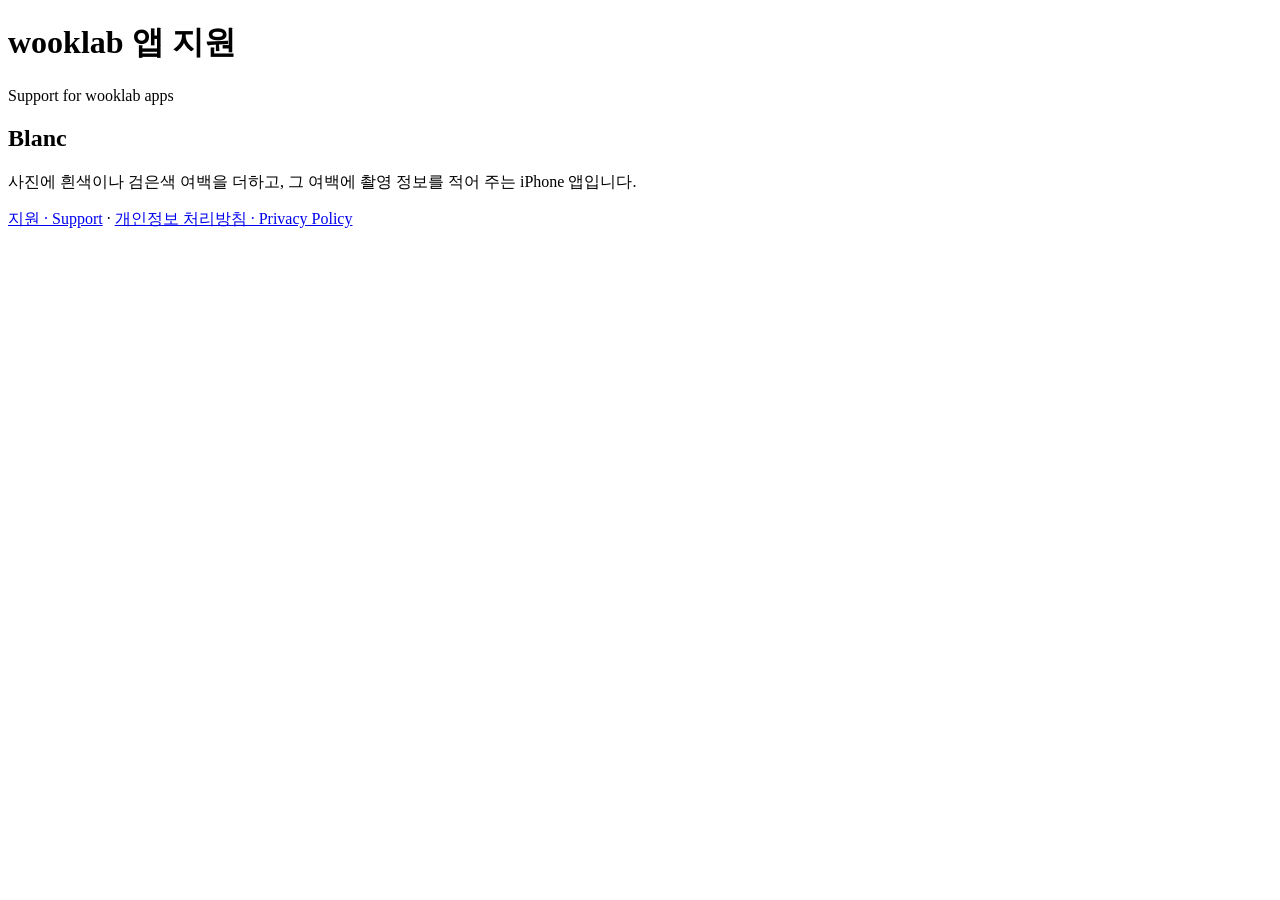
==== index.html @ 7303c3bc "Blanc 지원 페이지와 개인정보 처리방침 추가 wooklab 앱의 지원 페이지를 앱별 폴더로 두는 저장소를 만들고, 첫 앱으로 Blanc의 지원 페이지(FAQ, 문의)와 개인정보" ====
<!doctype html>
<html lang="ko">
<head>
<meta charset="utf-8">
<meta name="viewport" content="width=device-width, initial-scale=1">
<title>wooklab 앱 지원</title>
<link rel="stylesheet" href="style.css">
</head>
<body>
<main>
<h1>wooklab 앱 지원</h1>
<p class="meta">Support for wooklab apps</p>

<h2>Blanc</h2>
<p>사진에 흰색이나 검은색 여백을 더하고, 그 여백에 촬영 정보를 적어 주는 iPhone 앱입니다.</p>
<p><a href="blanc/">지원 · Support</a> · <a href="blanc/privacy.html">개인정보 처리방침 · Privacy Policy</a></p>
</main>
</body>
</html>
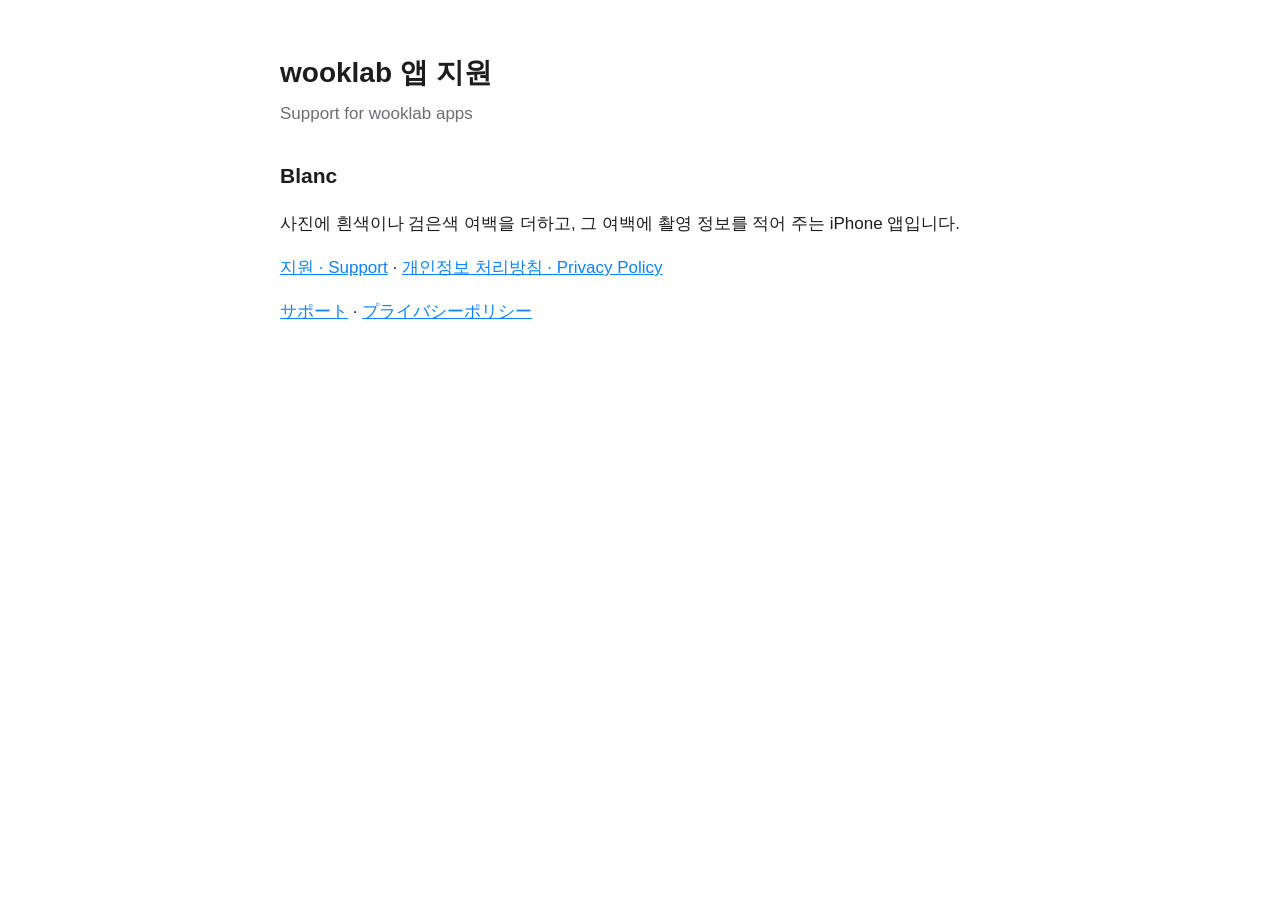
==== commit 00bc5f2c: "Blanc 일본어 지원 페이지와 개인정보 처리방침 추가 App Store Connect에 일본어 현지화의 지원 URL과 개인정보 처리방침 URL을 따로 지정할 수 있도록, blan" ====
--- a/index.html
+++ b/index.html
@@ -14,6 +14,7 @@
 <h2>Blanc</h2>
 <p>사진에 흰색이나 검은색 여백을 더하고, 그 여백에 촬영 정보를 적어 주는 iPhone 앱입니다.</p>
 <p><a href="blanc/">지원 · Support</a> · <a href="blanc/privacy.html">개인정보 처리방침 · Privacy Policy</a></p>
+<p lang="ja"><a href="blanc/ja/">サポート</a> · <a href="blanc/ja/privacy.html">プライバシーポリシー</a></p>
 </main>
 </body>
 </html>
--- a/style.css
+++ b/style.css
@@ -0,0 +1,11 @@
+:root { color-scheme: light dark; --text: #1d1d1f; --muted: #6e6e73; --bg: #ffffff; --accent: #0a84ff; }
+@media (prefers-color-scheme: dark) { :root { --text: #f5f5f7; --muted: #a1a1a6; --bg: #000000; } }
+body { margin: 0; background: var(--bg); color: var(--text); font: 17px/1.6 -apple-system, BlinkMacSystemFont, "Apple SD Gothic Neo", sans-serif; }
+main { max-width: 720px; margin: 0 auto; padding: 32px 16px 64px; }
+h1 { font-size: 28px; margin-bottom: 4px; }
+h2 { font-size: 21px; margin-top: 32px; }
+p.meta { color: var(--muted); margin-top: 0; }
+a { color: var(--accent); }
+nav { display: flex; flex-wrap: wrap; gap: 4px 16px; margin-bottom: 24px; }
+nav a { white-space: nowrap; }
+hr { border: none; border-top: 1px solid var(--muted); opacity: 0.3; margin: 48px 0; }
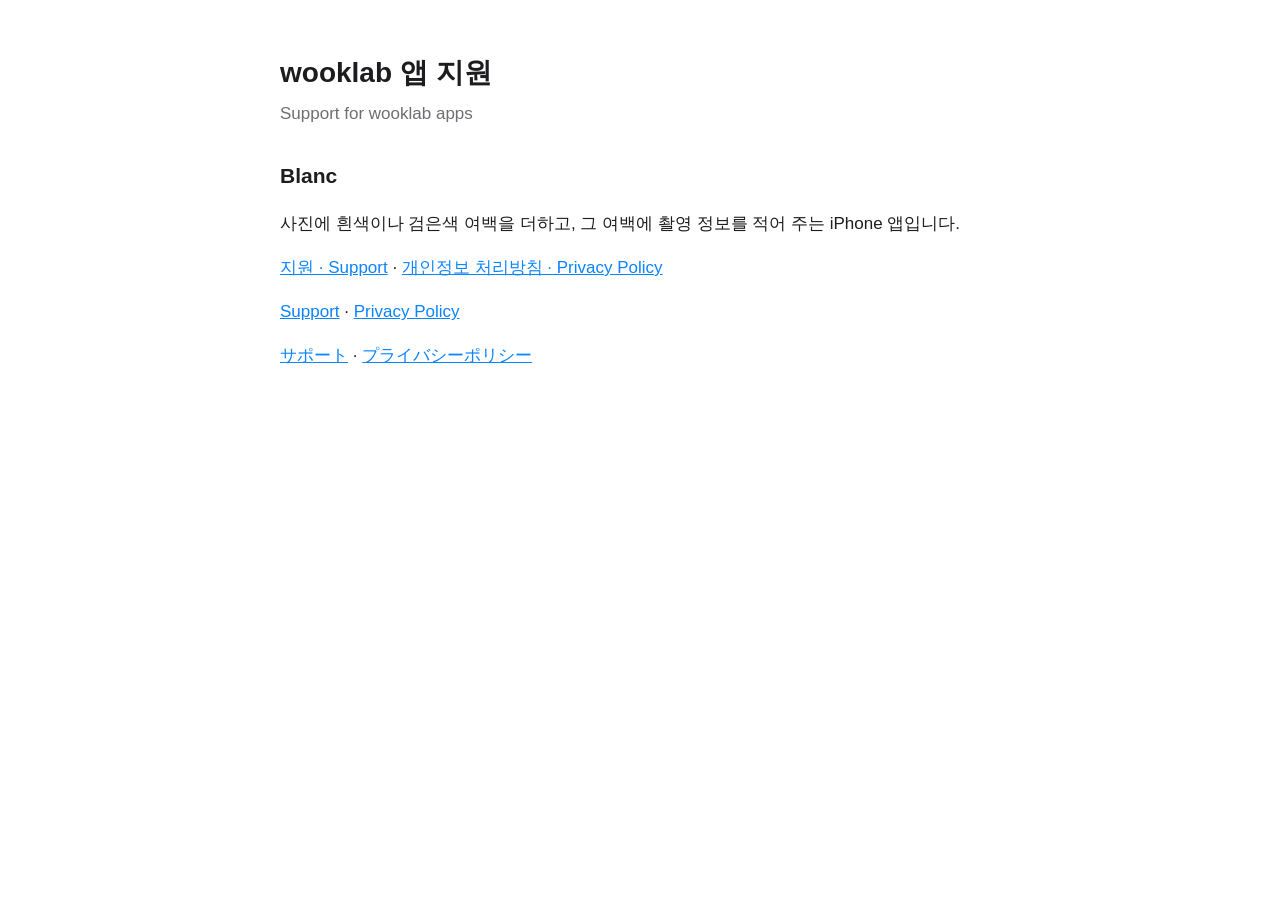
==== commit 4550af81: "Blanc 영어 지원 페이지와 개인정보 처리방침 추가 App Store Connect의 영어 현지화에 영어 전용 주소를 지정할 수 있도록 blanc/en/ 아래에 영어 페이지를 둠" ====
--- a/index.html
+++ b/index.html
@@ -14,6 +14,7 @@
 <h2>Blanc</h2>
 <p>사진에 흰색이나 검은색 여백을 더하고, 그 여백에 촬영 정보를 적어 주는 iPhone 앱입니다.</p>
 <p><a href="blanc/">지원 · Support</a> · <a href="blanc/privacy.html">개인정보 처리방침 · Privacy Policy</a></p>
+<p lang="en"><a href="blanc/en/">Support</a> · <a href="blanc/en/privacy.html">Privacy Policy</a></p>
 <p lang="ja"><a href="blanc/ja/">サポート</a> · <a href="blanc/ja/privacy.html">プライバシーポリシー</a></p>
 </main>
 </body>
